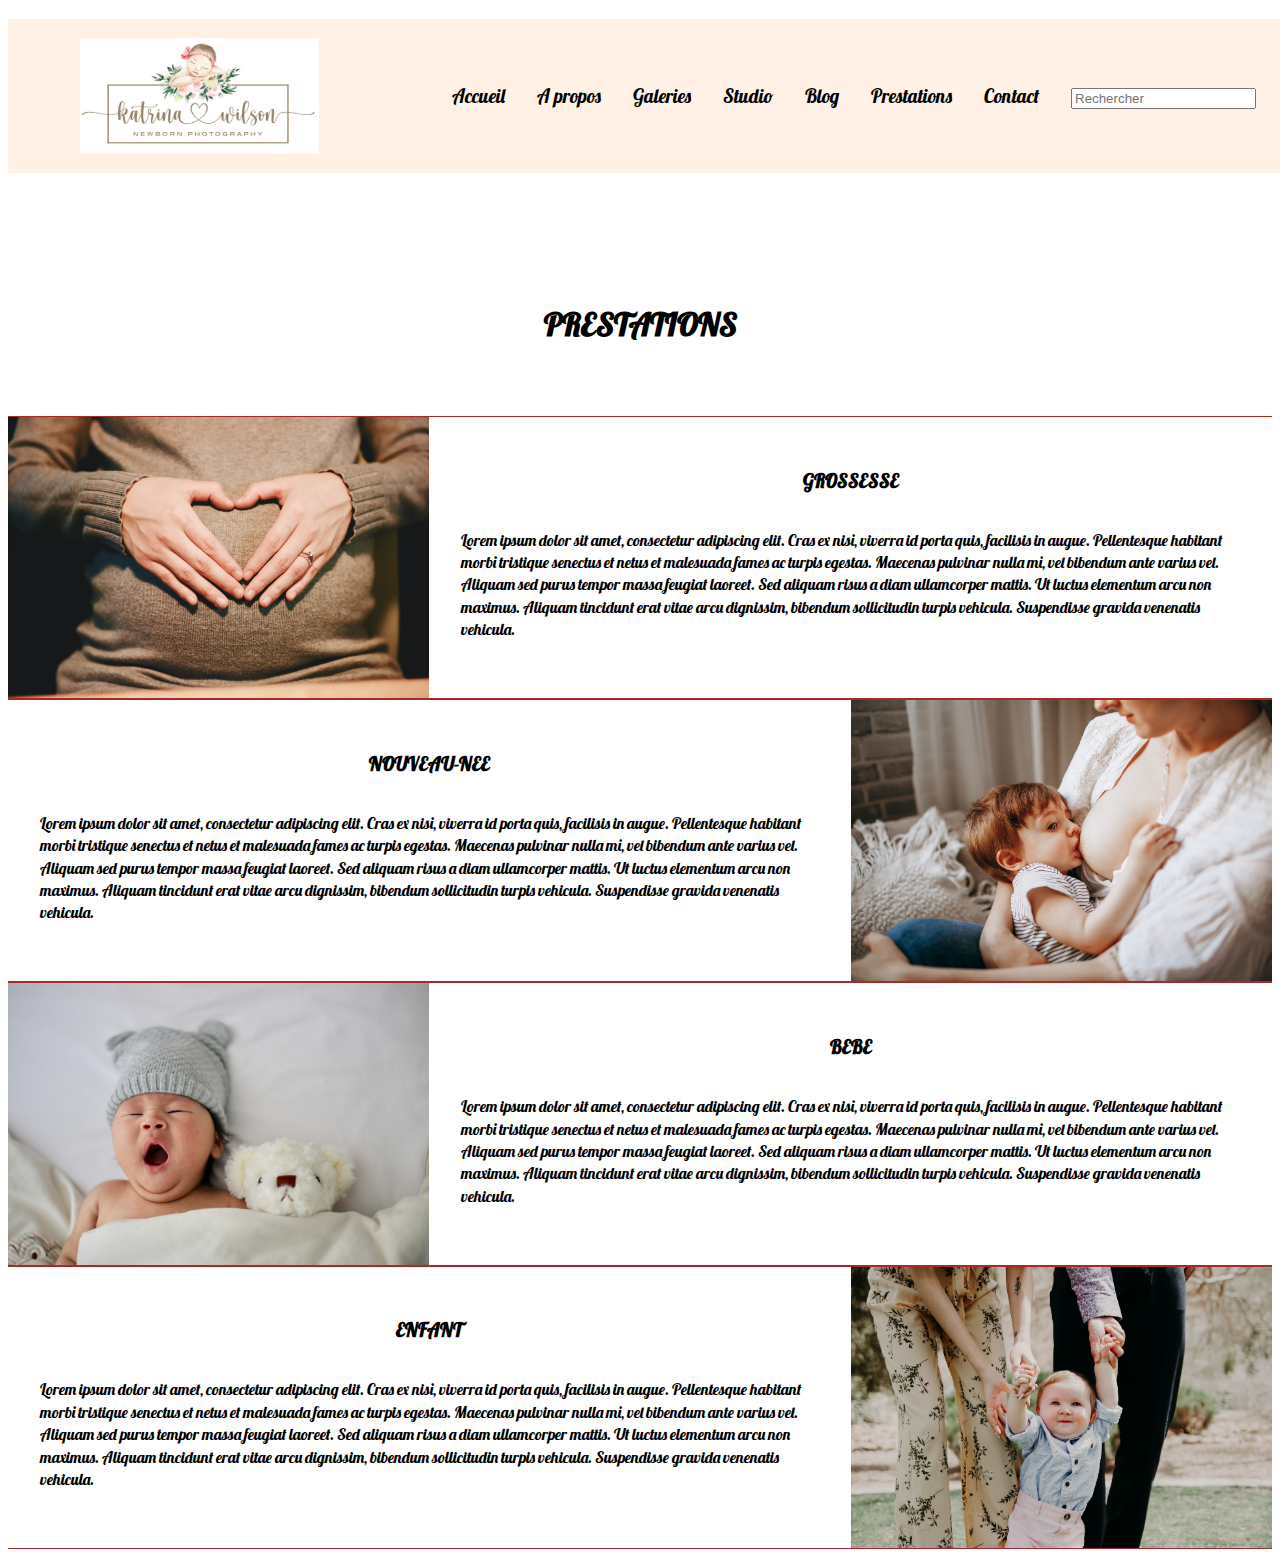
==== prestations.html @ 78b17ea7 "add-other-pages" ====
<!doctype html>
<html class="no-js" lang="">

<head>
  <meta charset="utf-8">
  <title></title>
  <meta name="description" content="">
  <meta name="viewport" content="width=device-width, initial-scale=1">

  <meta property="og:title" content="">
  <meta property="og:type" content="">
  <meta property="og:url" content="">
  <meta property="og:image" content="">

  <link rel="manifest" href="site.webmanifest">
  <link rel="apple-touch-icon" href="icon.png">
  <!-- Place favicon.ico in the root directory -->

  <link rel="stylesheet" href="css/normalize.css">
  <link rel="stylesheet" href="css/main.css">

  <meta name="theme-color" content="#fafafa">
  <link href="https://fonts.googleapis.com/css2?family=Josefin+Sans&family=Lobster&family=Oooh+Baby&family=Open+Sans:wght@400;500&display=swap" rel="stylesheet">
</head>


<body>

  <!-- Add your site or application content here -->
  <header>
    <nav class="navbar">
      <ul class="nav-list">
        <div class="nav-item logo"><img src="img/logo.jpg" alt="logo"></div>
        <li class="nav-item"><a href="link">Accueil</a></li>
        <li class="nav-item"><a href="link">A propos</a></li>
        <li class="nav-item"><a href="link">Galeries</a></li>
        <li class="nav-item"><a href="link">Studio</a></li>
        <li class="nav-item"><a href="link">Blog</a></li>
        <li class="nav-item"><a href="link">Prestations</a></li>
        <li class="nav-item"><a href="link">Contact</a></li>
        <!-- 
          <li><a href="link-insta"><img src="icon/instagram.png" alt="icon-instagram"></a></li>
          <li><a href="link-fb"><img src="icon/facebook.png" alt="icon-fb"></a></li>
          <li><a href="link-tiktok"><img src="icon/tik-tok.png" alt="icon-tiktok"></a></li> -->
         <div class="nav-item" class="search">
          <input type="text" name="search" id="search" placeholder="Rechercher">
        </div> 

      </ul>
    </nav>
  </header>



  <section class="top">
    <h1>PRESTATIONS</h1>
  </section>
  <section  class="prestations-page">
    <article class="pi1">

      <img src="img/6.jpg" alt="studio">

    </article>
    <article class="pt1 prestations-text">
        <h3>GROSSESSE</h3>
       <p>Lorem ipsum dolor sit amet, consectetur adipiscing elit. Cras ex nisi, viverra id porta quis, facilisis in
        augue. Pellentesque habitant morbi tristique senectus et netus et malesuada fames ac turpis egestas. Maecenas
        pulvinar nulla mi, vel bibendum ante varius vel. Aliquam sed purus tempor massa feugiat laoreet. Sed aliquam
        risus a diam ullamcorper mattis. Ut luctus elementum arcu non maximus. Aliquam tincidunt erat vitae arcu
        dignissim, bibendum sollicitudin turpis vehicula. Suspendisse gravida venenatis vehicula.</p>
    </article>
    <article class="pi2">
        <img src="img/1.jpg" alt="nouveau-nee">
    </article>
      <article class="pt2 prestations-text">
        <h3>NOUVEAU-NEE</h3>
        <p>Lorem ipsum dolor sit amet, consectetur adipiscing elit. Cras ex nisi, viverra id porta quis, facilisis in
          augue. Pellentesque habitant morbi tristique senectus et netus et malesuada fames ac turpis egestas. Maecenas
          pulvinar nulla mi, vel bibendum ante varius vel. Aliquam sed purus tempor massa feugiat laoreet. Sed aliquam
          risus a diam ullamcorper mattis. Ut luctus elementum arcu non maximus. Aliquam tincidunt erat vitae arcu
          dignissim, bibendum sollicitudin turpis vehicula. Suspendisse gravida venenatis vehicula.</p>
      </article>
      <article class="pi3">
        <img src="img/baby3.jpg" alt="baby">
    </article>
      <article class="pt3 prestations-text">
        <h3>BEBE</h3>
        <p>Lorem ipsum dolor sit amet, consectetur adipiscing elit. Cras ex nisi, viverra id porta quis, facilisis in
          augue. Pellentesque habitant morbi tristique senectus et netus et malesuada fames ac turpis egestas. Maecenas
          pulvinar nulla mi, vel bibendum ante varius vel. Aliquam sed purus tempor massa feugiat laoreet. Sed aliquam
          risus a diam ullamcorper mattis. Ut luctus elementum arcu non maximus. Aliquam tincidunt erat vitae arcu
          dignissim, bibendum sollicitudin turpis vehicula. Suspendisse gravida venenatis vehicula.</p>
      </article>
      <article class="pi4">
        <img src="img/4.jpg" alt="child">
    </article>
      <article class="pt4 prestations-text">
        <h3>ENFANT</h3>
        <p>Lorem ipsum dolor sit amet, consectetur adipiscing elit. Cras ex nisi, viverra id porta quis, facilisis in
          augue. Pellentesque habitant morbi tristique senectus et netus et malesuada fames ac turpis egestas. Maecenas
          pulvinar nulla mi, vel bibendum ante varius vel. Aliquam sed purus tempor massa feugiat laoreet. Sed aliquam
          risus a diam ullamcorper mattis. Ut luctus elementum arcu non maximus. Aliquam tincidunt erat vitae arcu
          dignissim, bibendum sollicitudin turpis vehicula. Suspendisse gravida venenatis vehicula.</p>
      </article>

</section>

<!-- <section>
  <footer class="footer-bar">
    <div>
    <h3 class="foot-item">Contact</h3>
    <p class="foot-item">Lorem ipsum dolor sit amet</p>
  </div>
    <li class="foot-item"><a href="link-insta"><img src="icon/instagram.png" alt="icon-instagram"></a></li>
    <li class="foot-item"><a href="link-fb"><img src="icon/facebook.png" alt="icon-fb"></a></li>
    <li class="foot-item"><a href="link-tiktok"><img src="icon/tik-tok.png" alt="icon-tiktok"></a></li>
    <p class="foot-item">All rights reserved</p>
  </footer>
</section>  -->

  <script src="js/vendor/modernizr-3.11.2.min.js"></script>
  <script src="js/plugins.js"></script>
  <script src="js/main.js"></script>

  <!-- Google Analytics: change UA-XXXXX-Y to be your site's ID. -->
  <script>
    window.ga = function () { ga.q.push(arguments) }; ga.q = []; ga.l = +new Date;
    ga('create', 'UA-XXXXX-Y', 'auto'); ga('set', 'anonymizeIp', true); ga('set', 'transport', 'beacon'); ga('send', 'pageview')
  </script>
  <script src="https://www.google-analytics.com/analytics.js" async></script>
</body>

</html>
---- css/main.css ----
/*! HTML5 Boilerplate v8.0.0 | MIT License | https://html5boilerplate.com/ */

/* main.css 2.1.0 | MIT License | https://github.com/h5bp/main.css#readme */
/*
 * What follows is the result of much research on cross-browser styling.
 * Credit left inline and big thanks to Nicolas Gallagher, Jonathan Neal,
 * Kroc Camen, and the H5BP dev community and team.
 */

/* ==========================================================================
   Base styles: opinionated defaults
   ========================================================================== */

/*
 * Remove text-shadow in selection highlight:
 * https://twitter.com/miketaylr/status/12228805301
 *
 * Vendor-prefixed and regular ::selection selectors cannot be combined:
 * https://stackoverflow.com/a/16982510/7133471
 *
 * Customize the background color to match your design.
 */

::-moz-selection {
  background: #b3d4fc;
  text-shadow: none;
}

::selection {
  background: #b3d4fc;
  text-shadow: none;
}

/*
 * A better looking default horizontal rule
 */

hr {
  display: block;
  height: 1px;
  border: 0;
  border-top: 1px solid #ccc;
  margin: 1em 0;
  padding: 0;
}

/*
 * Remove the gap between audio, canvas, iframes,
 * images, videos and the bottom of their containers:
 * https://github.com/h5bp/html5-boilerplate/issues/440
 */

audio,
canvas,
iframe,
img,
svg,
video {
  vertical-align: middle;
}

/*
 * Remove default fieldset styles.
 */

fieldset {
  border: 0;
  margin: 0;
  padding: 0;
}

/*
 * Allow only vertical resizing of textareas.
 */

textarea {
  resize: vertical;
}

/* ==========================================================================
   Author's custom styles
   ========================================================================== */

/* ==========================================================================
   Helper classes
   ========================================================================== */

/*
 * Hide visually and from screen readers
 */

.hidden,
[hidden] {
  display: none !important;
}

/*
 * Hide only visually, but have it available for screen readers:
 * https://snook.ca/archives/html_and_css/hiding-content-for-accessibility
 *
 * 1. For long content, line feeds are not interpreted as spaces and small width
 *    causes content to wrap 1 word per line:
 *    https://medium.com/@jessebeach/beware-smushed-off-screen-accessible-text-5952a4c2cbfe
 */

.sr-only {
  border: 0;
  clip: rect(0, 0, 0, 0);
  height: 1px;
  margin: -1px;
  overflow: hidden;
  padding: 0;
  position: absolute;
  white-space: nowrap;
  width: 1px;
  /* 1 */
}

/*
 * Extends the .sr-only class to allow the element
 * to be focusable when navigated to via the keyboard:
 * https://www.drupal.org/node/897638
 */

.sr-only.focusable:active,
.sr-only.focusable:focus {
  clip: auto;
  height: auto;
  margin: 0;
  overflow: visible;
  position: static;
  white-space: inherit;
  width: auto;
}

/*
 * Hide visually and from screen readers, but maintain layout
 */

.invisible {
  visibility: hidden;
}

/*
 * Clearfix: contain floats
 *
 * For modern browsers
 * 1. The space content is one way to avoid an Opera bug when the
 *    `contenteditable` attribute is included anywhere else in the document.
 *    Otherwise it causes space to appear at the top and bottom of elements
 *    that receive the `clearfix` class.
 * 2. The use of `table` rather than `block` is only necessary if using
 *    `:before` to contain the top-margins of child elements.
 */

.clearfix::before,
.clearfix::after {
  content: " ";
  display: table;
}

.clearfix::after {
  clear: both;
}

/* ==========================================================================
   EXAMPLE Media Queries for Responsive Design.
   These examples override the primary ('mobile first') styles.
   Modify as content requires.
   ========================================================================== */

@media only screen and (min-width: 35em) {
  /* Style adjustments for viewports that meet the condition */
}

@media print,
(-webkit-min-device-pixel-ratio: 1.25),
(min-resolution: 1.25dppx),
(min-resolution: 120dpi) {
  /* Style adjustments for high resolution devices */
}

/* ==========================================================================
   Print styles.
   Inlined to avoid the additional HTTP request:
   https://www.phpied.com/delay-loading-your-print-css/
   ========================================================================== */

@media print {

  *,
  *::before,
  *::after {
    background: #fff !important;
    color: #000 !important;
    /* Black prints faster */
    box-shadow: none !important;
    text-shadow: none !important;
  }

  a,
  a:visited {
    text-decoration: underline;
  }

  a[href]::after {
    content: " ("attr(href) ")";
  }

  abbr[title]::after {
    content: " ("attr(title) ")";
  }

  /*
   * Don't show links that are fragment identifiers,
   * or use the `javascript:` pseudo protocol
   */
  a[href^="#"]::after,
  a[href^="javascript:"]::after {
    content: "";
  }

  pre {
    white-space: pre-wrap !important;
  }

  pre,
  blockquote {
    border: 1px solid #999;
    page-break-inside: avoid;
  }

  /*
   * Printing Tables:
   * https://web.archive.org/web/20180815150934/http://css-discuss.incutio.com/wiki/Printing_Tables
   */
  thead {
    display: table-header-group;
  }

  tr,
  /* img {
    page-break-inside: avoid;
  } */

  p,
  h2,
  h3 {
    orphans: 3;
    widows: 3;
  }

  h2,
  h3 {
    page-break-after: avoid;
  }
}

/* ==========================================================================
 CONTENT 
========================================================================== */
/* GENERAL  */

:root {
  --primary: black;
  --light: white;
  --dark: brown;
  font-family: 'Lobster', cursive;
}
html {
  color: var(--primary);
  font-size: 1em;
  line-height: 1.4;
  
}

.btn {
color: var(--dark);
background-color: var(--light);
padding: 0.6rem 1.3rem;
text-decoration: none;
opacity: 0.5;
border-radius: 30px;
}
img {
  width: 100%;
  height: 100%;
  object-fit: cover;
}
/* GENERAL  */
nav{
  height: auto;
  position: fixed;
  width: 100%;
  top: 0;
}
.nav-list {
  background-color: #fff1e6;
  display: flex;
  justify-content: flex-end;
  align-content: center;
  align-items: center;
  font-size: 1.2rem;
}

.nav-item {
  list-style: none;
  margin-right: 2rem;
}

.nav-item a {
  text-decoration: none;
  color: black;
}

.nav-item:first-child {
  margin-right: auto;
  margin-left: 2rem;
}


.logo {
  height: 6em;
  margin: 1em;
}
.top{
  display: flex;
  flex-direction: column;
  justify-content: flex-end;
  align-items: center;
  padding-bottom: 3rem;
  height: 40vh;
}

/* HOME PAGE */
.container {
  display: grid;
  /* width: 100vw; */
  /* height: 100vh; */
  grid-template-columns: 1fr 1fr 1fr;
  grid-template-rows: 0.8fr 0.5fr 0.5fr;
  grid-template-areas:
    "main main main"
    "propos propos-text propos-text"
    "prest stu blog"
  ;
  grid-gap: 0.2rem;
  font-weight: 800;
  font-size: 1rem;
  color: black;
  text-align: center;
}
main {
  grid-area: main;
  min-height: 50vh;
  /* display: grid; */
  /* background-color: khaki; */
  background-image: url("../img/family2.jpg");
  /* object-fit: cover; */
  background-size: cover;
  background-position: center;
  display: flex;
  flex-direction: column;
  align-items: center;
  justify-content: center;
  /* height: 100vh;
  width: 100vw;
  max-width: 100%;  */
  /* background-size: 100% 100%; */
}
main .main-title {
font-size: 3rem;
color: var(--light);
font-family: 'Oooh Baby', cursive;
}

main .btn{
  font-size: 2rem;
}
main .btn:hover{
  font-size: 2rem;
  background: var(--dark);
  color: var(--light);
}
.prestations {
  grid-area: prest;
  background-color: #fff1e6;
}

.studio {
  grid-area: stu;
  background-color: #eae4e9;
}

.blog {
  grid-area: blog;
  background-color: #e2ece9;
}

/* GALERIES */
.galerie {
  display: grid;
  grid-template-columns: repeat(3, 1fr);
  grid-template-rows:  repeat(3, 60vh);
  grid-template-areas: 
  "p1 p2 p3"
  "p1 p4 p5"
  "p6 p6 p7";
  grid-gap: 0.2rem;
  /* width: 100vw; */
}

.p1 {
  grid-area: p1;
}
.p2 {
  grid-area: p2;
}
.p3 {
  grid-area: p3;
}
.p4 {
  grid-area: p4;
}
.p5 {
  grid-area: p5;
}
.p6 {
  grid-area: p6;
}
.p7 {
  grid-area: p7;
}
/* END GALERIES */

/* STUDIO */
.studio-page{
  display: grid;
  grid-template-columns: repeat(3, 1fr);
  grid-template-rows:  1fr;
  grid-template-areas: 
  "studio-image studio-text studio-text"
;
}
.studio-image {
  grid-area: studio-image;
}
.studio-text {
  grid-area: studio-text;
  display: flex;
  justify-content: center;
  align-items: center;
  padding-left: 2rem;
}

/* END STUDIO */
/* PRESTATIONS */
.prestations-page{
  display: grid;
  grid-template-columns: repeat(3, 1fr);
  grid-template-rows: repeat(4, 1fr);
  grid-template-areas: 
  "pi1 pt1 pt1"
  "pt2 pt2 pi2"
  "pi3 pt3 pt3"
  "pt4 pt4 pi4"
  /* grid-gap: 0.2rem; */
;
}
.pi1 {
  grid-area: pi1;
}
.pt1 {
  grid-area: pt1;
}
.pi2 {
  grid-area: pi2;
}
.pt2 {
  grid-area: pt2;
}
.pi3{
  grid-area: pi3;
}
.pt3 {
  grid-area: pt3;
}
.pi4 {
  grid-area: pi4;
}
.pt4 {
  grid-area: pt4;
}
.prestations-page > article{
  border-top: solid 0.1rem var(--dark) ;
  border-bottom: solid  0.1rem var(--dark);
}
.prestations-text {
  display: flex;
flex-direction: column;
align-items: center;
justify-content: flex-start;
  padding: 2rem;

}
/* END PRESTATIONS */
.propos {
  grid-area: propos;
  background-color: #e2ece9;
 
 }


.propos-text {
  grid-area: propos-text;
  background-color: #fff1e6;
  display: grid;
  justify-items: center;
}
/* .propos-text h2 {
align-self: flex-start;
justify-self: center;
} */


/* .test{
  background-image: url("../img/baby3.jpg");
  display: flex;
  object-fit: cover;
  background-size: cover;
  justify-content: center;
  height: 100vh;
  width: 100vw;
  max-width: 100%;  
} */

footer {
  background-color: #fff1e6;
  display: flex;
  justify-content: center;
  align-items: center;
  width: 100%;
  position: absolute;
}

.foot-item {
  list-style: none;
  margin-right: 1rem;
  margin-left: 1rem;
  
}

.foot-item img{
width: 2rem;
}
/* .foot-item:last-of-type {
  
  margin-right: 0;
  margin-left: 1rem;
}
.foot-item:first-child {
  margin-right: auto;
  margin-left: 0;
} */
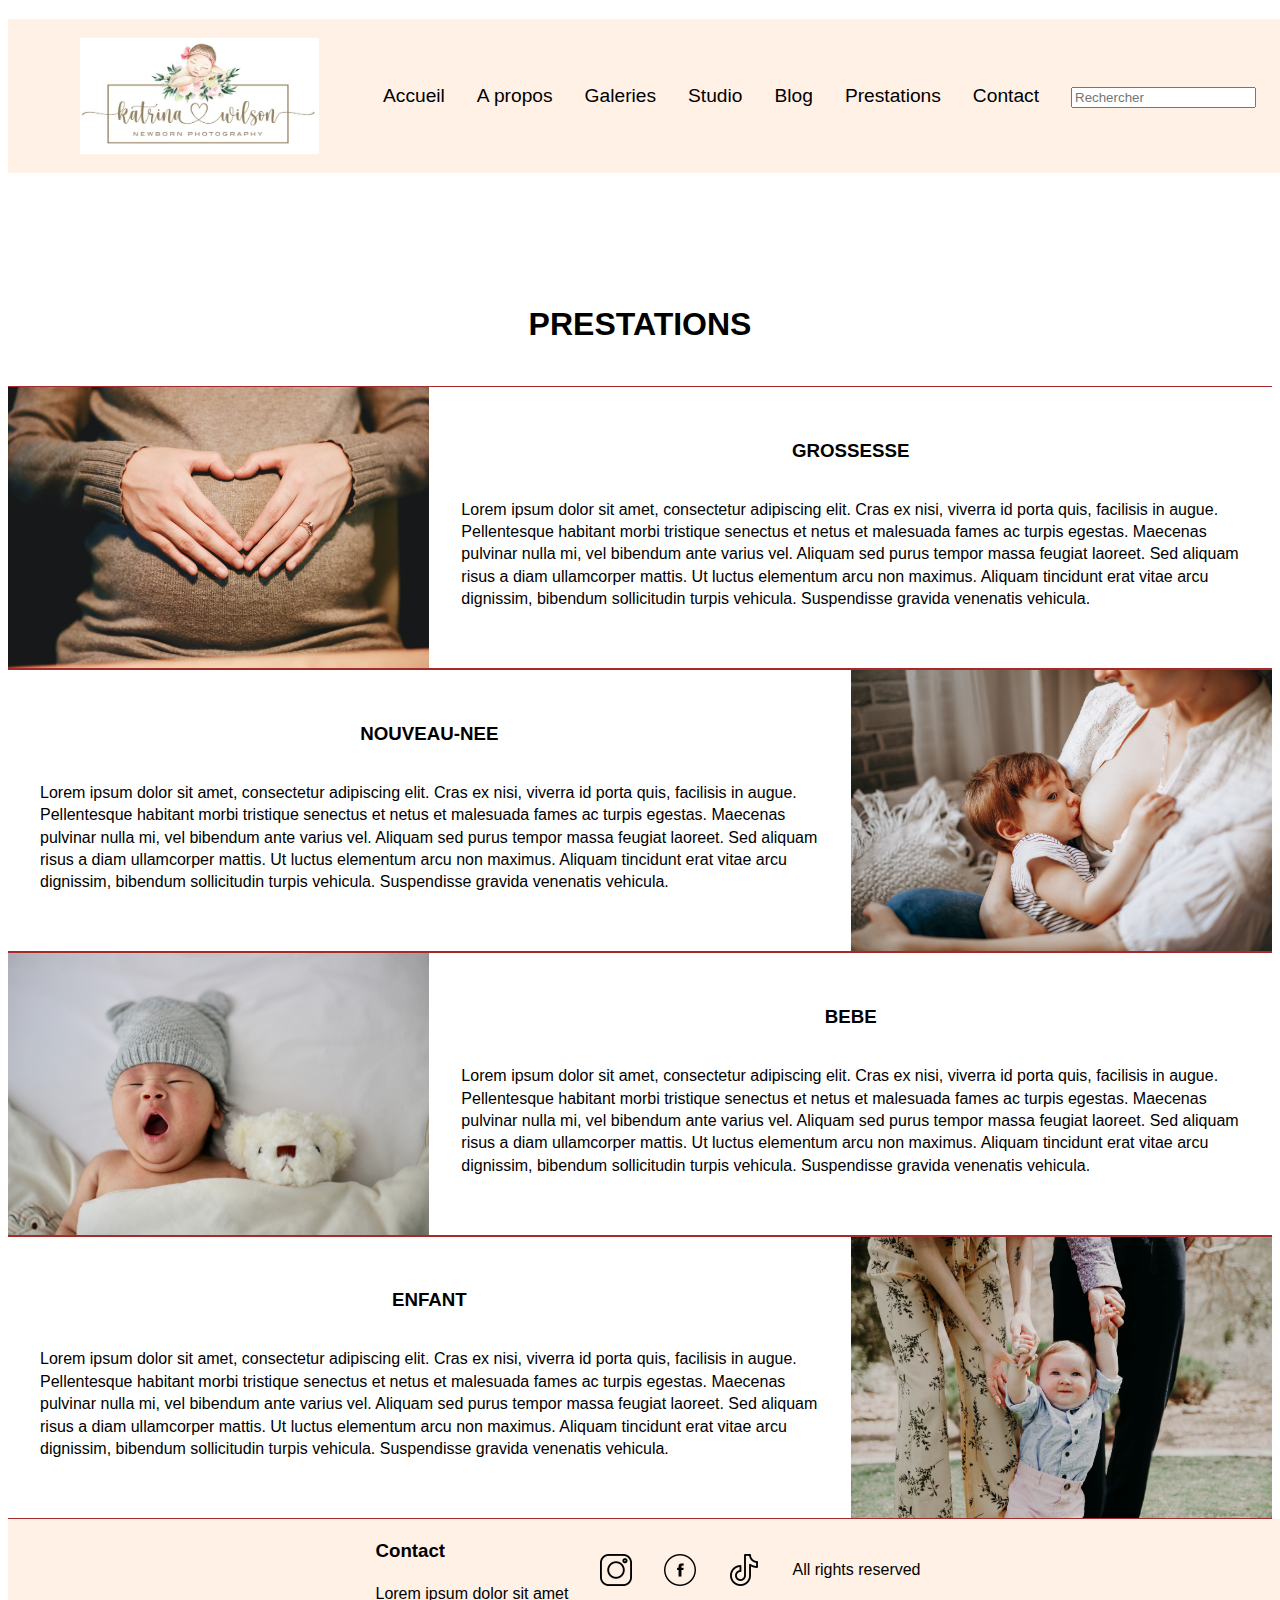
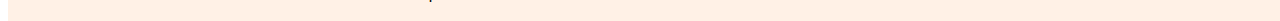
==== commit eecf88bb: "add-contact" ====
--- a/prestations.html
+++ b/prestations.html
@@ -31,20 +31,20 @@
     <nav class="navbar">
       <ul class="nav-list">
         <div class="nav-item logo"><img src="img/logo.jpg" alt="logo"></div>
-        <li class="nav-item"><a href="link">Accueil</a></li>
-        <li class="nav-item"><a href="link">A propos</a></li>
-        <li class="nav-item"><a href="link">Galeries</a></li>
-        <li class="nav-item"><a href="link">Studio</a></li>
-        <li class="nav-item"><a href="link">Blog</a></li>
-        <li class="nav-item"><a href="link">Prestations</a></li>
-        <li class="nav-item"><a href="link">Contact</a></li>
+        <li class="nav-item"><a href="index.html">Accueil</a></li>
+        <li class="nav-item"><a href="a-propos.html">A propos</a></li>
+        <li class="nav-item"><a href="galerie.html">Galeries</a></li>
+        <li class="nav-item"><a href="studio.html">Studio</a></li>
+        <li class="nav-item"><a href="blog.html">Blog</a></li>
+        <li class="nav-item"><a href="prestations.html">Prestations</a></li>
+        <li class="nav-item"><a href="contact.html">Contact</a></li>
         <!-- 
           <li><a href="link-insta"><img src="icon/instagram.png" alt="icon-instagram"></a></li>
           <li><a href="link-fb"><img src="icon/facebook.png" alt="icon-fb"></a></li>
           <li><a href="link-tiktok"><img src="icon/tik-tok.png" alt="icon-tiktok"></a></li> -->
-         <div class="nav-item" class="search">
+        <div class="nav-item" class="search">
           <input type="text" name="search" id="search" placeholder="Rechercher">
-        </div> 
+        </div>
 
       </ul>
     </nav>
@@ -105,7 +105,7 @@
 
 </section>
 
-<!-- <section>
+<section>
   <footer class="footer-bar">
     <div>
     <h3 class="foot-item">Contact</h3>
@@ -116,7 +116,7 @@
     <li class="foot-item"><a href="link-tiktok"><img src="icon/tik-tok.png" alt="icon-tiktok"></a></li>
     <p class="foot-item">All rights reserved</p>
   </footer>
-</section>  -->
+</section> 
 
   <script src="js/vendor/modernizr-3.11.2.min.js"></script>
   <script src="js/plugins.js"></script>
--- a/css/main.css
+++ b/css/main.css
@@ -265,11 +265,12 @@
   --primary: black;
   --light: white;
   --dark: brown;
-  font-family: 'Lobster', cursive;
+  font-family: 'Raleway', sans-serif;
+  box-sizing:border-box;
 }
 html {
   color: var(--primary);
-  font-size: 1em;
+  font-size: 1rem;
   line-height: 1.4;
   
 }
@@ -291,7 +292,7 @@
 nav{
   height: auto;
   position: fixed;
-  width: 100%;
+  width: 100vw;
   top: 0;
 }
 .nav-list {
@@ -328,7 +329,7 @@
   flex-direction: column;
   justify-content: flex-end;
   align-items: center;
-  padding-bottom: 3rem;
+  padding-bottom: 2vh;
   height: 40vh;
 }
 
@@ -352,7 +353,7 @@
 }
 main {
   grid-area: main;
-  min-height: 50vh;
+  min-height: 100vh;
   /* display: grid; */
   /* background-color: khaki; */
   background-image: url("../img/family2.jpg");
@@ -504,6 +505,57 @@
 
 }
 /* END PRESTATIONS */
+/* BLOG */
+.blog-page {
+  display: grid;
+  grid-template-columns: repeat(3, 1fr);
+  grid-template-rows:  repeat(4, 30vh);
+  grid-template-areas: 
+  "bi1 bi2 bi3"
+  "bt1 bt2 bt3"
+  "bi4 bi5 bi6"
+  "bt4 bt5 bt6"
+ ;
+  grid-gap: 0.2rem;
+}
+.bi1{
+  grid-area: bi1;
+}
+.bi2{
+  grid-area: bi2;
+}
+.bi3{
+  grid-area: bi3;
+}
+.bi4{
+  grid-area: bi4;
+}
+.bi5{
+  grid-area: bi5;
+}
+.bi6{
+  grid-area: bi6;
+}
+.bt1{
+  grid-area: bt1;
+}
+.bt2{
+  grid-area: bt2;
+}
+.bt3{
+  grid-area: bt3;
+}
+.bt4{
+  grid-area: bt4;
+}
+.bt5{
+  grid-area: bt5;
+}
+.bt6{
+  grid-area: bt6;
+}
+
+/* END BLOG */
 .propos {
   grid-area: propos;
   background-color: #e2ece9;
@@ -517,22 +569,8 @@
   display: grid;
   justify-items: center;
 }
-/* .propos-text h2 {
-align-self: flex-start;
-justify-self: center;
-} */
-
-
-/* .test{
-  background-image: url("../img/baby3.jpg");
-  display: flex;
-  object-fit: cover;
-  background-size: cover;
-  justify-content: center;
-  height: 100vh;
-  width: 100vw;
-  max-width: 100%;  
-} */
+
+
 
 footer {
   background-color: #fff1e6;
